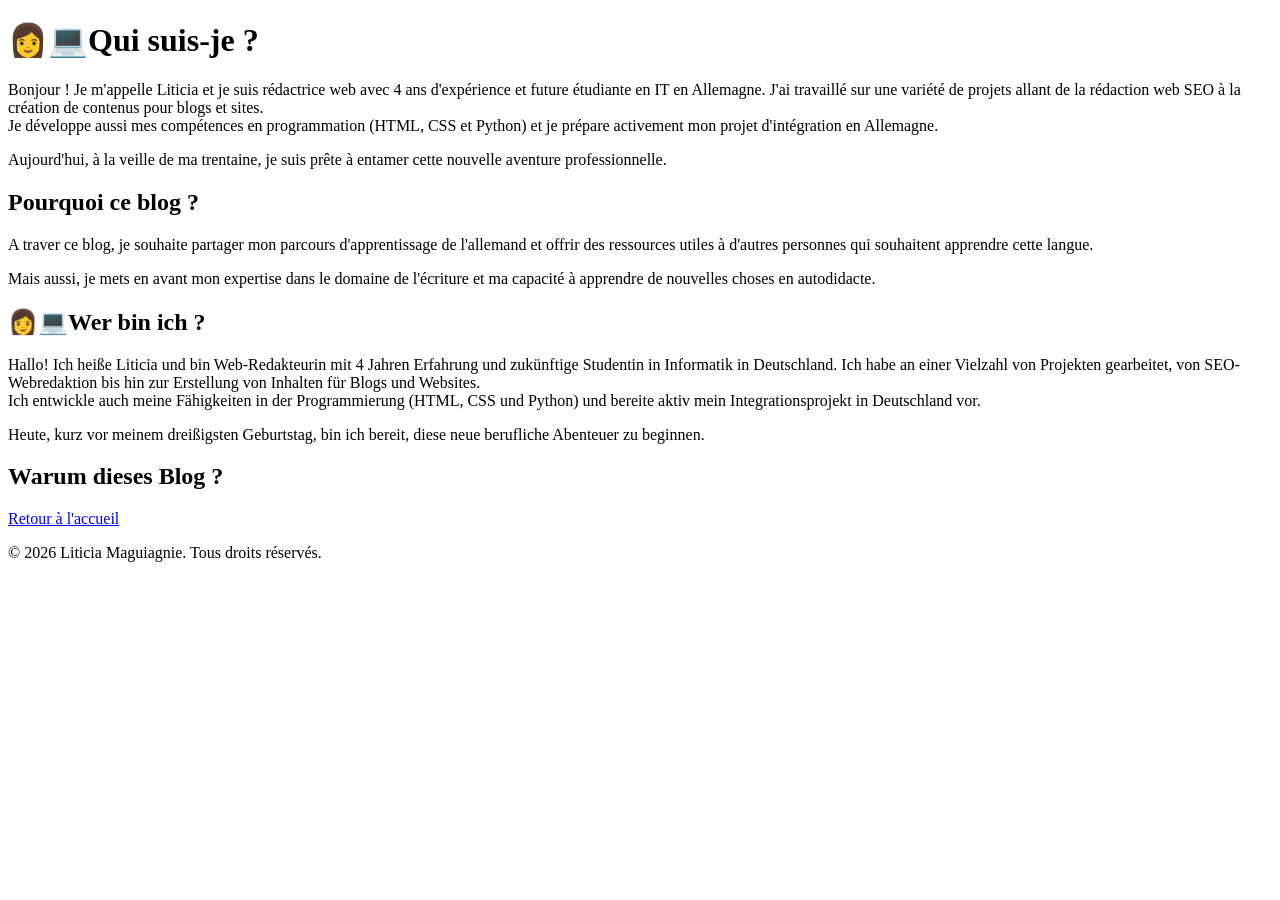
==== about.html @ 0987c47e "Add files via upload" ====
<!DOCTYPE html>
<html lang="fr">
<head>
    <meta charset="UTF-8">
    <meta name="viewport" content="width=device-width, initial-scale=1.0">
    <title>À Propos</title> 
    <meta name="description" content="Découvrez qui je suis, mon parcours et les raisons qui m'ont poussé à créer ce blog pour partager mon expérience d'apprentissage de l'allemand et mes compétences en rédaction web.">
    <link rel="stylesheet" href="style/style.css">
</head>
<body>
    <div class="section-fr">
    <h1>👩💻Qui suis-je ?</h1>
    <p>Bonjour ! Je m'appelle Liticia et je suis rédactrice web avec 4 ans d'expérience et future étudiante en IT en Allemagne. 
        J'ai travaillé sur une variété de projets allant de la rédaction web SEO à la création de contenus pour blogs et sites.<br>
    Je développe aussi mes compétences en programmation (HTML, CSS et Python) et je prépare activement mon projet d'intégration en Allemagne.</p>
    <p>Aujourd'hui, à la veille de ma trentaine, je suis prête à entamer cette nouvelle aventure professionnelle.</p>
    <h2>Pourquoi ce blog ?</h2>
    <p>A traver ce blog, je souhaite partager mon parcours d'apprentissage de l'allemand et offrir des ressources utiles à d'autres personnes qui souhaitent apprendre cette langue.</p>
    <p>Mais aussi, je mets en avant mon expertise dans le domaine de l'écriture et ma capacité à apprendre de nouvelles choses en autodidacte.</p>
    </div>
    <div class="section-de">
    <h2>👩💻Wer bin ich ?</h2>
    <p>Hallo! Ich heiße Liticia und bin Web-Redakteurin mit 4 Jahren Erfahrung und zukünftige Studentin in Informatik in Deutschland. 
        Ich habe an einer Vielzahl von Projekten gearbeitet, von SEO-Webredaktion bis hin zur Erstellung von Inhalten für Blogs und Websites.<br>
    Ich entwickle auch meine Fähigkeiten in der Programmierung (HTML, CSS und Python) und bereite aktiv mein Integrationsprojekt in Deutschland vor.</p>
    <p>Heute, kurz vor meinem dreißigsten Geburtstag, bin ich bereit, diese neue berufliche Abenteuer zu beginnen.</p>
    <h2>Warum dieses Blog ?</h2>
    </div>
    <a href="index.html">Retour à l'accueil</a>
    <footer>
        <p>&copy; 2026 Liticia Maguiagnie. Tous droits réservés.</p>
    </footer>
</body>
</html>
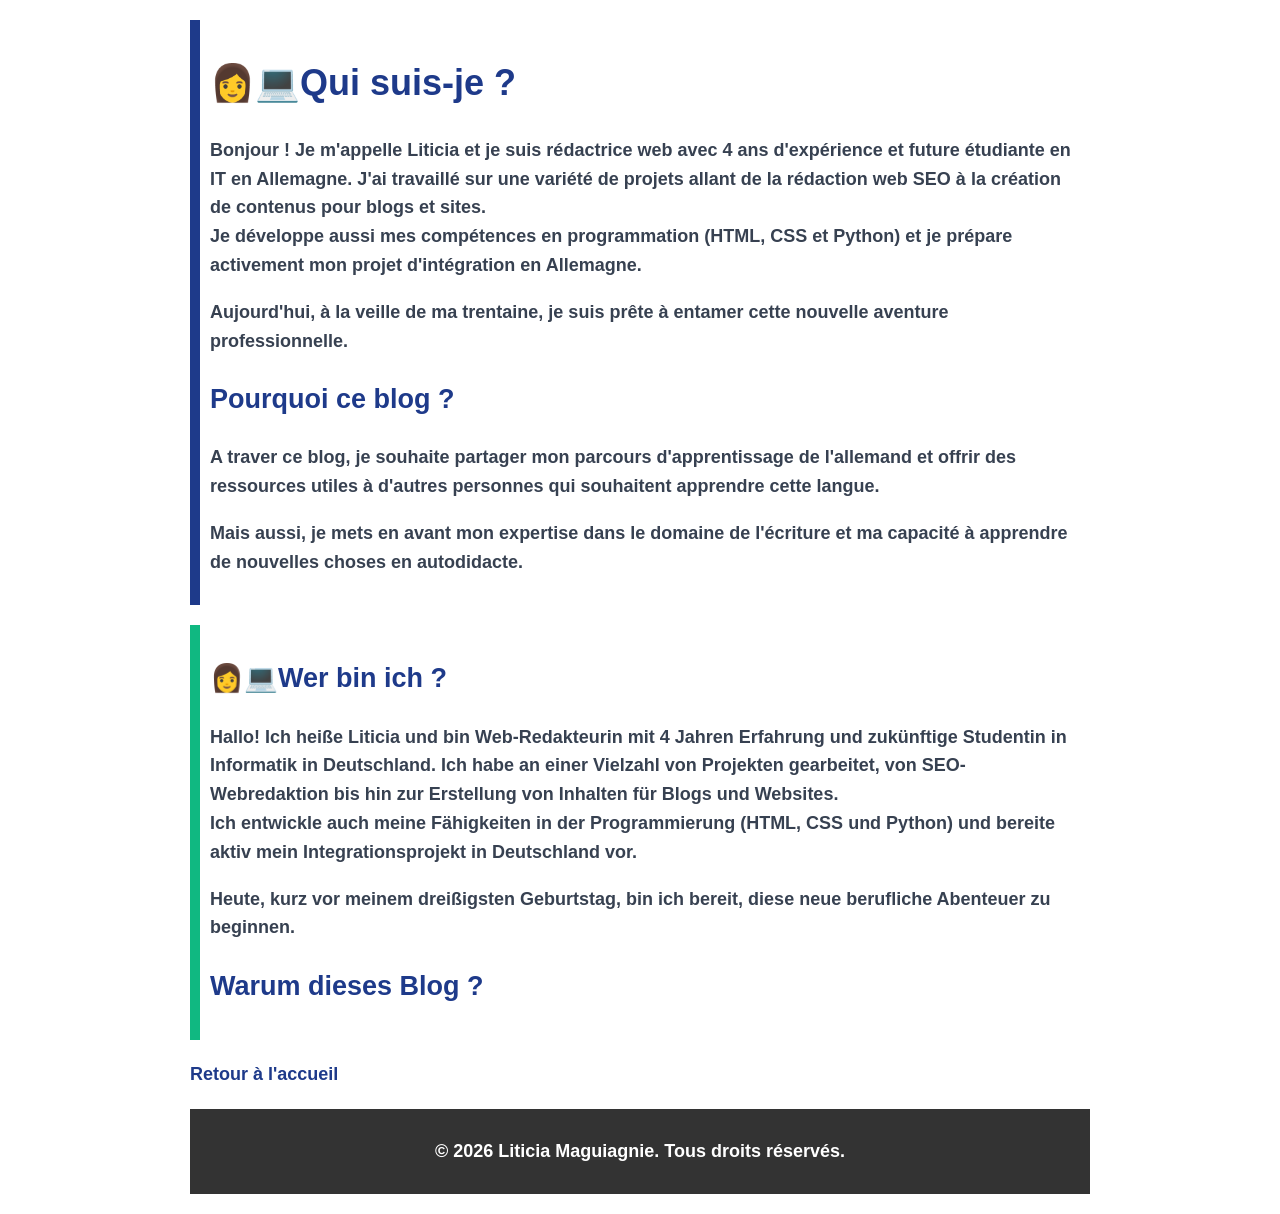
==== commit bccf316d: "Fix HTML structure and update stylesheet link" ====
--- a/about.html
+++ b/about.html
@@ -5,7 +5,7 @@
     <meta name="viewport" content="width=device-width, initial-scale=1.0">
     <title>À Propos</title> 
     <meta name="description" content="Découvrez qui je suis, mon parcours et les raisons qui m'ont poussé à créer ce blog pour partager mon expérience d'apprentissage de l'allemand et mes compétences en rédaction web.">
-    <link rel="stylesheet" href="style/style.css">
+    <link rel="stylesheet" href="style.css">
 </head>
 <body>
     <div class="section-fr">
@@ -31,4 +31,4 @@
         <p>&copy; 2026 Liticia Maguiagnie. Tous droits réservés.</p>
     </footer>
 </body>
-</html>+</html>
--- a/style.css
+++ b/style.css
@@ -0,0 +1,137 @@
+body{
+    font-family: Arial, Helvetica, sans-serif; 
+    background-color: var(--gris-fond); 
+    color: var(--gris-text);
+    font-weight: bold; 
+    text-align: left; 
+    line-height: 1.6; 
+    font-size: 18px;
+    margin: auto; 
+    padding: 20px;
+    max-width: 900px;
+}
+h1, h2{
+    color: var(--bleu-principal);
+}
+h3{
+    color: var(--orange-accent);
+}
+form{
+    margin-top: 500px;
+}
+input[type="text"]{
+    padding: 8px; 
+    width: 100%; 
+    border: 1px solid #ccc; 
+    border-radius: 4px; 
+    margin-top: 5px;
+}
+label{
+    display: block; 
+    margin-top: 15px; 
+    font-size: 18px;
+}
+input, textarea{
+    width: 100%; 
+    padding: 8px; 
+    border: 1px solid #ccc; 
+    border-radius: 4px; 
+    margin-top: 5px;
+}
+button{
+    background-color: #4CAF50; 
+    color: white; 
+    padding: 10px 20px; 
+    border: none; 
+    border-radius: 4px; 
+    cursor: pointer; 
+    margin-top: 15px;
+}
+:root {
+    --bleu-principal: #1e3a8a;
+    --vert-secondaire: #10b881;
+    --background-color: #f9fafb;
+    --gris-text: #374151;
+    --orange-accent: #f59e0b;
+}
+a{
+    color: var(--bleu-principal);
+    text-decoration: none;
+}
+a:hover{
+    color: var(--orange-accent);
+}
+.section-fr {
+    border-left: 10px solid var(--bleu-principal);
+    padding: 10px;
+    margin-bottom: 20px;
+    background-color: white;
+}
+.section-de {
+    border-left: 10px solid var(--vert-secondaire);
+    padding: 10px;
+    margin-bottom: 20px;
+    background-color: white;
+}
+nav{
+    background-color: #333;
+    padding: 10px;
+}
+nav a{
+color: white;
+text-decoration: none;
+margin-right: 15px;
+font-weight: bold;
+}
+nav a:hover{
+color: #f59e0b;
+}
+main{
+    max-width: 900px;
+    margin: auto;
+    padding: 20px;
+}
+.resume-de{
+    background-color: #e6fffa;
+    border: 2px solid #10b981;
+    padding: 15px;
+    border-radius: 10px;
+    margin-top: 20px 0;
+    font-size: italic;
+}
+.subtitle{
+    font-size: 20px;
+    color: #555;
+    margin-top: -10px;
+    margin-bottom: 20px;
+}
+.article-image{
+    max-width: 100%;
+    height: auto;
+    margin: 20px 0;
+    border-radius: 8px;
+}
+.blog-image{
+    max-width: 100%;
+    height: auto;
+    margin: 20px 0;
+    border-radius: 8px;
+}
+footer{
+    background-color: #333;
+    color: white;
+    text-align: center;
+    padding: 10px 0;
+    margin-top: 20px;
+}
+.service-card{
+    background-color: #fafafa;
+    border: 1px solid #ccc;
+    border-radius: 8px;
+    padding: 15px;
+    margin-bottom: 15px;
+}
+.img {
+    max-width: 100%;
+    height: auto;
+}
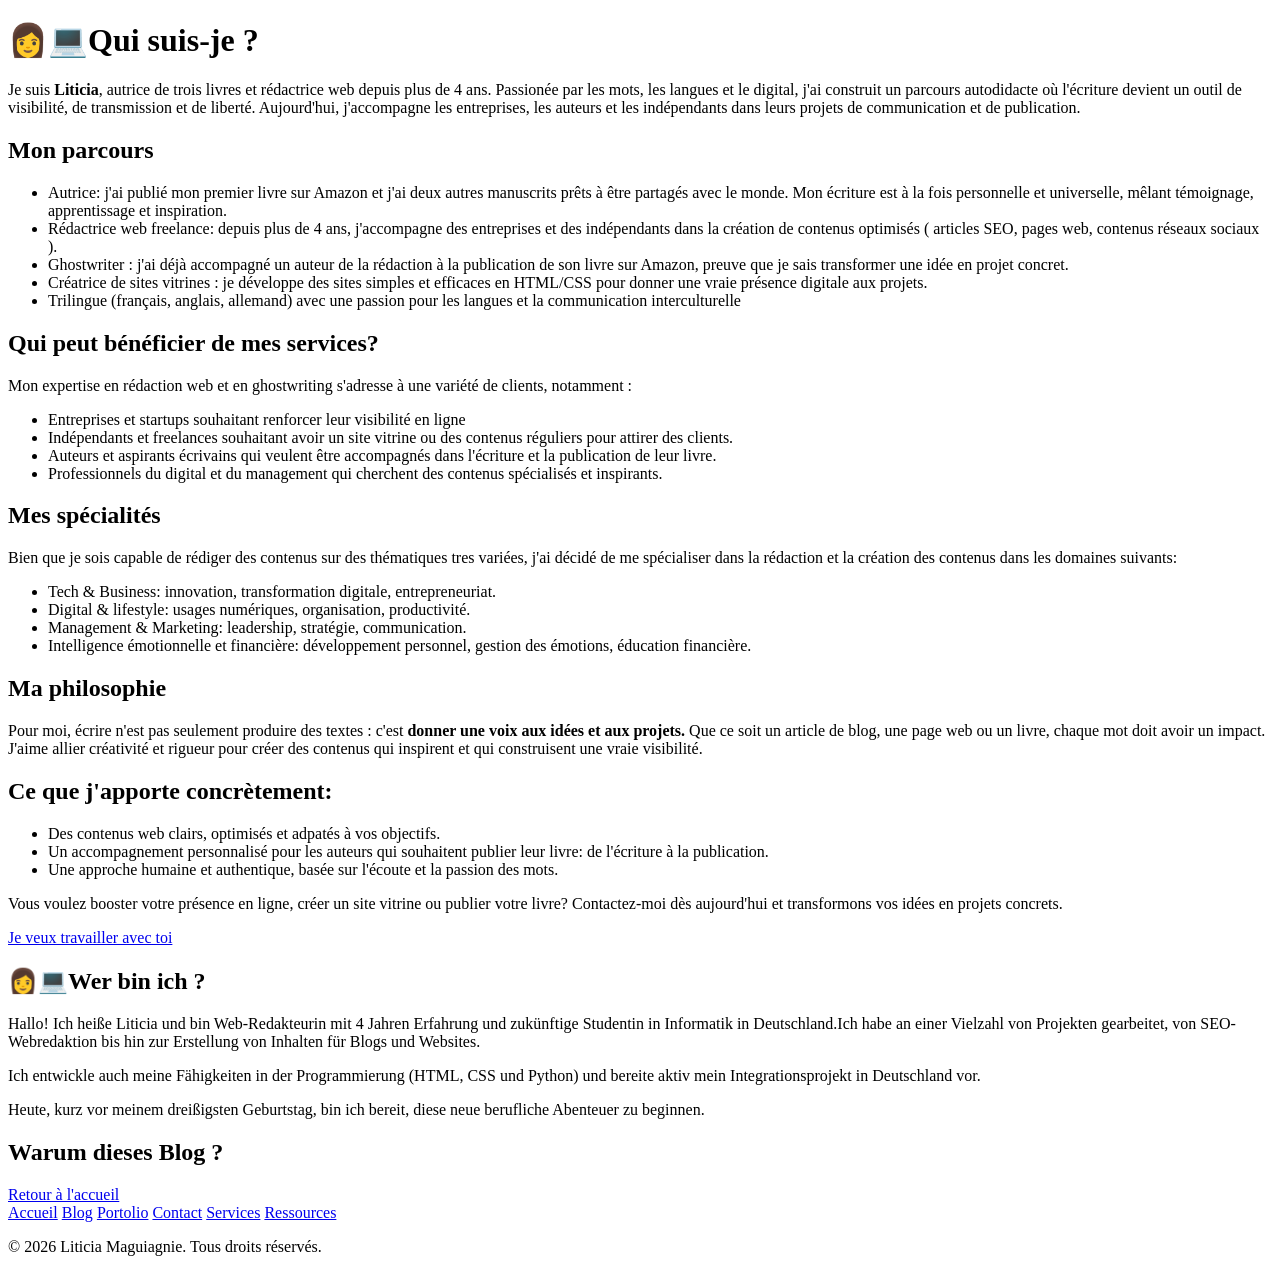
==== commit 149d06e7: "Add files via upload" ====
--- a/about.html
+++ b/about.html
@@ -5,30 +5,67 @@
     <meta name="viewport" content="width=device-width, initial-scale=1.0">
     <title>À Propos</title> 
     <meta name="description" content="Découvrez qui je suis, mon parcours et les raisons qui m'ont poussé à créer ce blog pour partager mon expérience d'apprentissage de l'allemand et mes compétences en rédaction web.">
-    <link rel="stylesheet" href="style.css">
+    <link rel="stylesheet" href="style/style.css">
 </head>
 <body>
     <div class="section-fr">
     <h1>👩💻Qui suis-je ?</h1>
-    <p>Bonjour ! Je m'appelle Liticia et je suis rédactrice web avec 4 ans d'expérience et future étudiante en IT en Allemagne. 
-        J'ai travaillé sur une variété de projets allant de la rédaction web SEO à la création de contenus pour blogs et sites.<br>
-    Je développe aussi mes compétences en programmation (HTML, CSS et Python) et je prépare activement mon projet d'intégration en Allemagne.</p>
-    <p>Aujourd'hui, à la veille de ma trentaine, je suis prête à entamer cette nouvelle aventure professionnelle.</p>
-    <h2>Pourquoi ce blog ?</h2>
-    <p>A traver ce blog, je souhaite partager mon parcours d'apprentissage de l'allemand et offrir des ressources utiles à d'autres personnes qui souhaitent apprendre cette langue.</p>
-    <p>Mais aussi, je mets en avant mon expertise dans le domaine de l'écriture et ma capacité à apprendre de nouvelles choses en autodidacte.</p>
+    <p>Je suis <b>Liticia</b>, autrice de trois livres et rédactrice web depuis plus de 4 ans. Passionée par les mots, les langues et le digital, j'ai construit un parcours autodidacte où l'écriture devient un outil de visibilité, de transmission et de liberté. Aujourd'hui, j'accompagne les entreprises, les auteurs et les indépendants dans leurs projets de communication et de publication.</p>
+    <h2>Mon parcours</h2>
+    <ul>
+        <li>Autrice: j'ai publié mon premier livre sur Amazon et j'ai deux autres manuscrits prêts à être partagés avec le monde. Mon écriture est à la fois personnelle et universelle, mêlant témoignage, apprentissage et inspiration.</li>
+        <li>Rédactrice web freelance: depuis plus de 4 ans, j'accompagne des entreprises et des indépendants dans la création de contenus optimisés ( articles SEO, pages web, contenus réseaux sociaux ).</li>
+        <li>Ghostwriter : j'ai déjà accompagné un auteur de la rédaction à la publication de son livre sur Amazon, preuve que je sais transformer une idée en projet concret.</li>
+        <li>Créatrice de sites vitrines : je développe des sites simples et efficaces en HTML/CSS pour donner une vraie présence digitale aux projets.</li>
+        <li>Trilingue (français, anglais, allemand) avec une passion pour les langues et la communication interculturelle</li>
+    </ul>
+    <h2>Qui peut bénéficier de mes services?</h2>
+    <p>Mon expertise en rédaction web et en ghostwriting s'adresse à une variété de clients, notamment :</p>
+    <ul>
+        <li>Entreprises et startups souhaitant renforcer leur visibilité en ligne</li>
+        <li>Indépendants et freelances souhaitant avoir un site vitrine ou des contenus réguliers pour attirer des clients.</li>
+        <li>Auteurs et aspirants écrivains qui veulent être accompagnés dans l'écriture et la publication de leur livre.</li>
+        <li>Professionnels du digital et du management qui cherchent des contenus spécialisés et inspirants.</li>
+    </ul>
+    <h2>Mes spécialités</h2>
+    <p>Bien que je sois capable de rédiger des contenus sur des thématiques tres variées, j'ai décidé de me spécialiser dans la rédaction et la création des contenus dans les domaines suivants:</p>
+    <ul>
+        <li>Tech & Business: innovation, transformation digitale, entrepreneuriat.</li>
+        <li>Digital & lifestyle: usages numériques, organisation, productivité.</li>
+        <li>Management & Marketing: leadership, stratégie, communication.</li>
+        <li>Intelligence émotionnelle et financière: développement personnel, gestion des émotions, éducation financière.</li>
+    </ul>
+    <h2>Ma philosophie</h2>
+    <p>Pour moi, écrire n'est pas seulement produire des textes : c'est <b>donner une voix aux idées et aux projets.</b> Que ce soit un article de blog, une page web ou un livre, chaque mot doit avoir un impact. J'aime allier créativité et rigueur pour créer des contenus qui inspirent et qui construisent une vraie visibilité.</p>
+    <h2>Ce que j'apporte concrètement:</h2>
+    <ul>
+        <li>Des contenus web clairs, optimisés et adpatés à vos objectifs.</li>
+        <li>Un accompagnement personnalisé pour les auteurs qui souhaitent publier leur livre: de l'écriture à la publication.</li>
+        <li>Une approche humaine et authentique, basée sur l'écoute et la passion des mots.</li>
+    </ul>
+    
+    <p>Vous voulez booster votre présence en ligne, créer un site vitrine ou publier votre livre? Contactez-moi dès aujourd'hui et transformons vos idées en projets concrets.</p>
+    <p><a href="contact.html">Je veux travailler avec toi</a></p>
     </div>
     <div class="section-de">
     <h2>👩💻Wer bin ich ?</h2>
-    <p>Hallo! Ich heiße Liticia und bin Web-Redakteurin mit 4 Jahren Erfahrung und zukünftige Studentin in Informatik in Deutschland. 
-        Ich habe an einer Vielzahl von Projekten gearbeitet, von SEO-Webredaktion bis hin zur Erstellung von Inhalten für Blogs und Websites.<br>
-    Ich entwickle auch meine Fähigkeiten in der Programmierung (HTML, CSS und Python) und bereite aktiv mein Integrationsprojekt in Deutschland vor.</p>
+    <p>Hallo! Ich heiße Liticia und bin Web-Redakteurin mit 4 Jahren Erfahrung und zukünftige Studentin in Informatik in Deutschland.</ 
+    <p>Ich habe an einer Vielzahl von Projekten gearbeitet, von SEO-Webredaktion bis hin zur Erstellung von Inhalten für Blogs und Websites.<br>
+    <p>Ich entwickle auch meine Fähigkeiten in der Programmierung (HTML, CSS und Python) und bereite aktiv mein Integrationsprojekt in Deutschland vor.</p>
     <p>Heute, kurz vor meinem dreißigsten Geburtstag, bin ich bereit, diese neue berufliche Abenteuer zu beginnen.</p>
     <h2>Warum dieses Blog ?</h2>
     </div>
     <a href="index.html">Retour à l'accueil</a>
     <footer>
+        <nav>
+            <a href="index.html">Accueil</a>
+            <a href="blog.html">Blog</a>
+            <a href="portfolio.html">Portolio</a>
+            <a href="contact.html">Contact</a>
+            <a href="services.html">Services</a>
+            <a href="ressources.html">Ressources</a>
+        </nav>
         <p>&copy; 2026 Liticia Maguiagnie. Tous droits réservés.</p>
     </footer>
 </body>
-</html>
+</html>
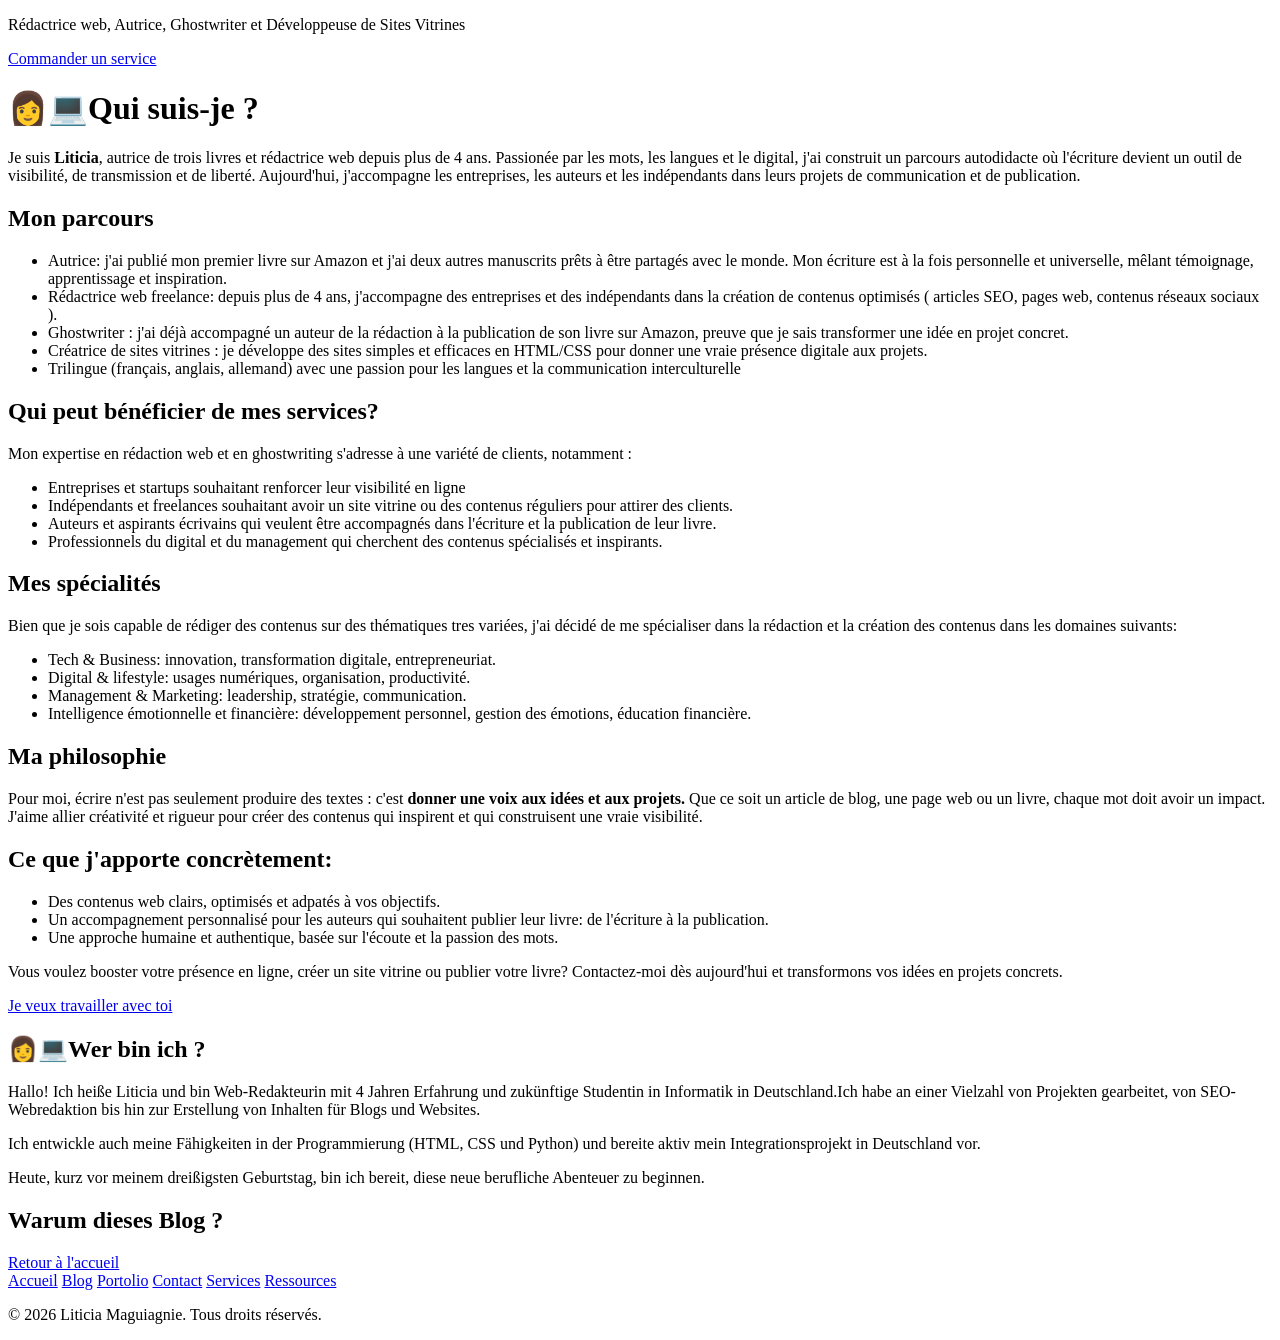
==== commit ad1a9e47: "Add files via upload" ====
--- a/about.html
+++ b/about.html
@@ -8,6 +8,12 @@
     <link rel="stylesheet" href="style/style.css">
 </head>
 <body>
+    <header class="hero">
+        <div class="overlay">
+            <p>Rédactrice web, Autrice, Ghostwriter et Développeuse de Sites Vitrines</p>
+            <a href="wa.me/22232097727" class="cta-button" target="_blank">Commander un service</a>
+        </div>
+    </header>
     <div class="section-fr">
     <h1>👩💻Qui suis-je ?</h1>
     <p>Je suis <b>Liticia</b>, autrice de trois livres et rédactrice web depuis plus de 4 ans. Passionée par les mots, les langues et le digital, j'ai construit un parcours autodidacte où l'écriture devient un outil de visibilité, de transmission et de liberté. Aujourd'hui, j'accompagne les entreprises, les auteurs et les indépendants dans leurs projets de communication et de publication.</p>
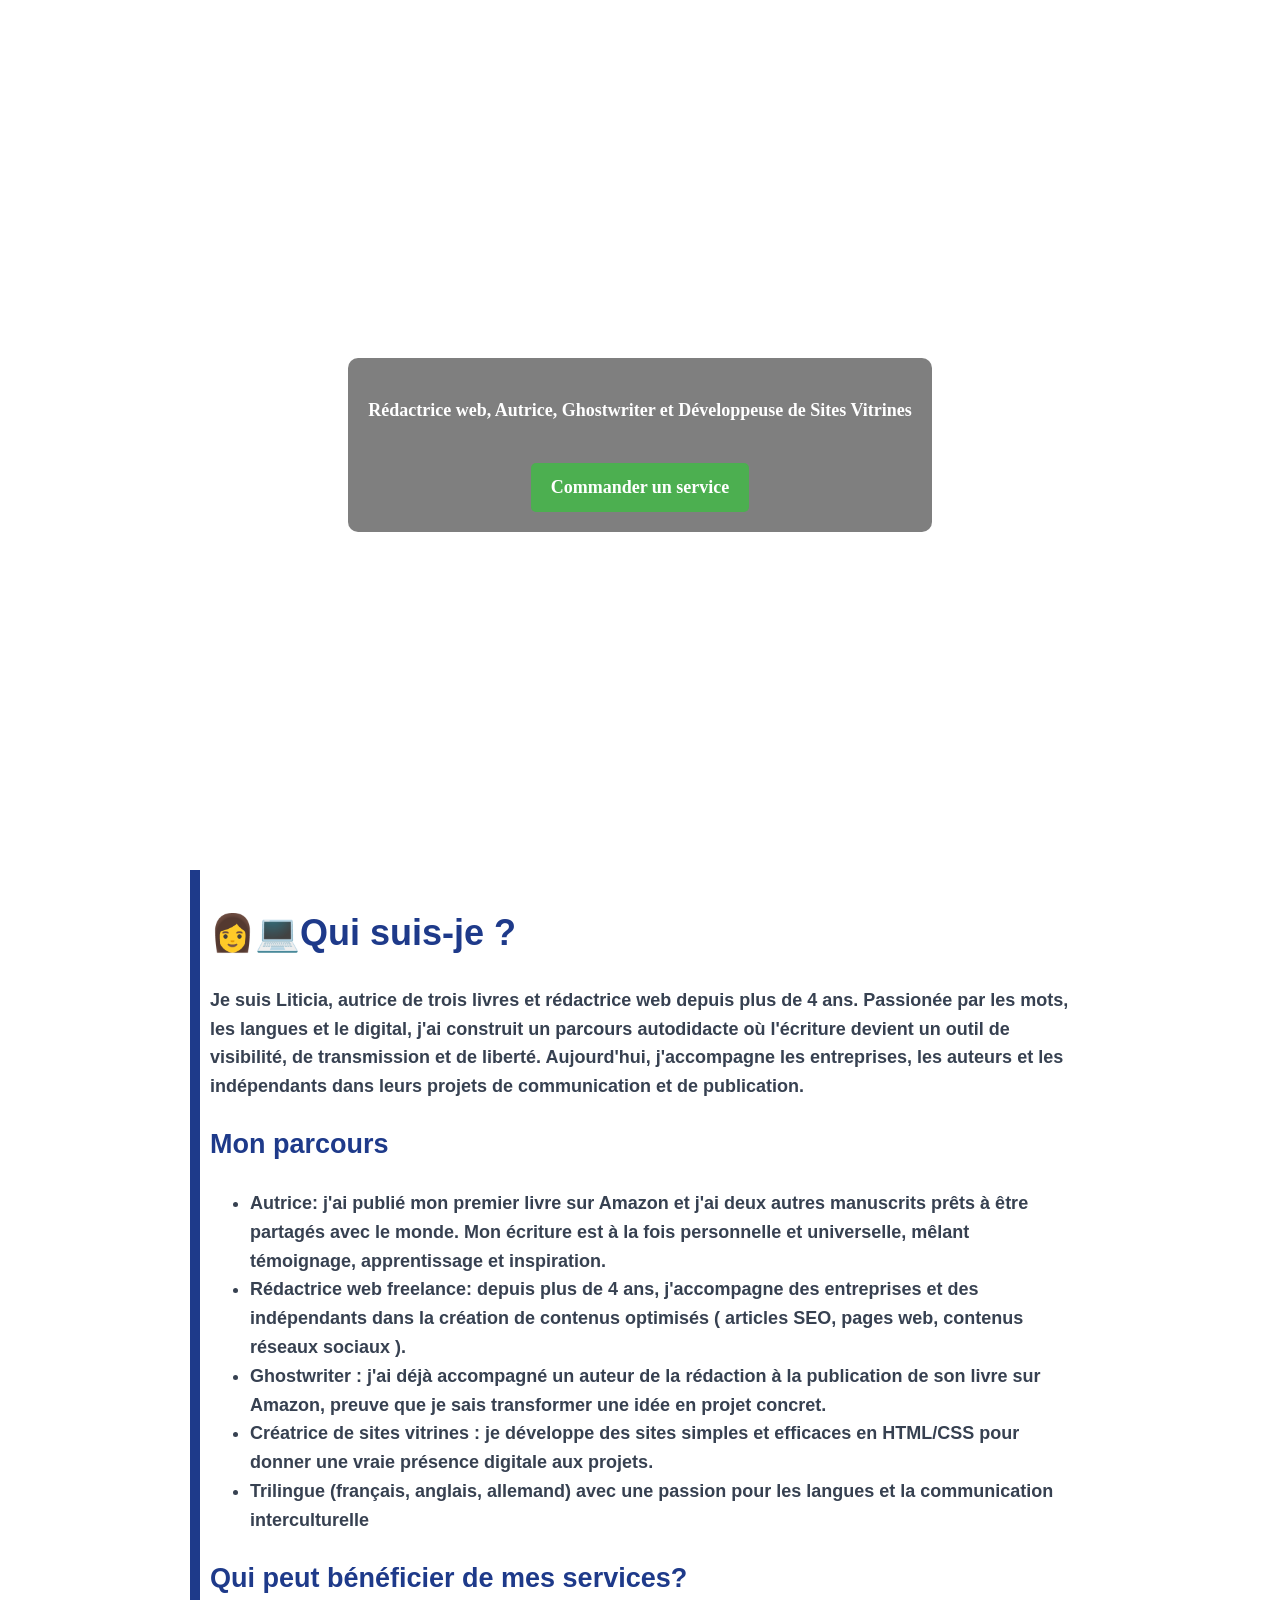
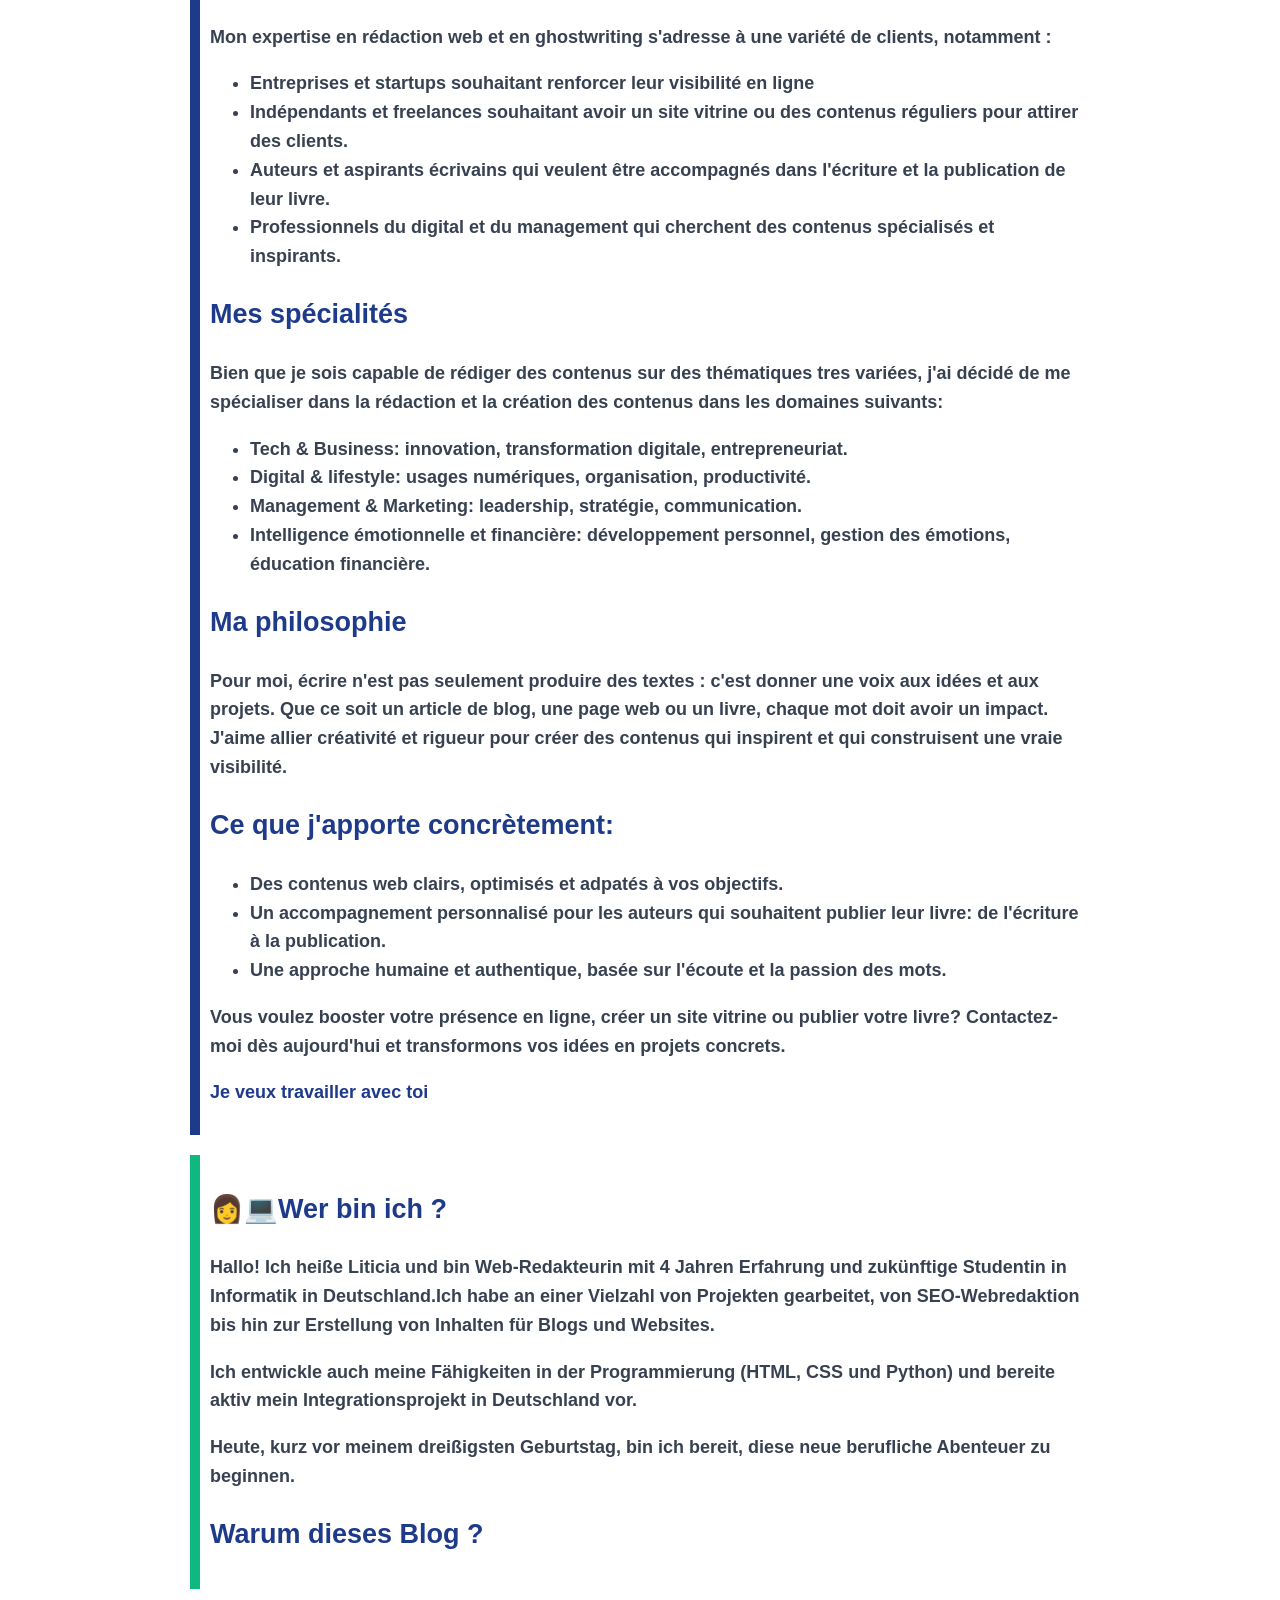
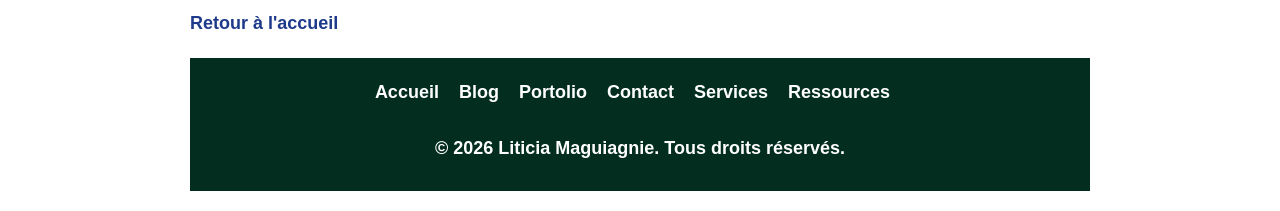
==== commit 7c990ff3: "Update about.html" ====
--- a/about.html
+++ b/about.html
@@ -5,7 +5,7 @@
     <meta name="viewport" content="width=device-width, initial-scale=1.0">
     <title>À Propos</title> 
     <meta name="description" content="Découvrez qui je suis, mon parcours et les raisons qui m'ont poussé à créer ce blog pour partager mon expérience d'apprentissage de l'allemand et mes compétences en rédaction web.">
-    <link rel="stylesheet" href="style/style.css">
+    <link rel="stylesheet" href="style.css">
 </head>
 <body>
     <header class="hero">
@@ -74,4 +74,4 @@
         <p>&copy; 2026 Liticia Maguiagnie. Tous droits réservés.</p>
     </footer>
 </body>
-</html>+</html>
--- a/style.css
+++ b/style.css
@@ -0,0 +1,219 @@
+body{
+    font-family: Arial, Helvetica, sans-serif; 
+    background-color: var(--gris-fond); 
+    color: var(--gris-text);
+    font-weight: bold; 
+    text-align: left; 
+    line-height: 1.6; 
+    font-size: 18px;
+    margin: auto; 
+    padding: 20px;
+    max-width: 900px;
+}
+h1, h2{
+    color: var(--bleu-principal);
+}
+h3{
+    color: var(--orange-accent);
+}
+form{
+    margin-top: 500px;
+}
+input[type="text"]{
+    padding: 8px; 
+    width: 100%; 
+    border: 1px solid #ccc; 
+    border-radius: 4px; 
+    margin-top: 5px;
+}
+label{
+    display: block; 
+    margin-top: 15px; 
+    font-size: 18px;
+}
+input, textarea{
+    width: 100%; 
+    padding: 8px; 
+    border: 1px solid #ccc; 
+    border-radius: 4px; 
+    margin-top: 5px;
+}
+button{
+    background-color: #4CAF50; 
+    color: white; 
+    padding: 10px 20px; 
+    border: none; 
+    border-radius: 4px; 
+    cursor: pointer; 
+    margin-top: 15px;
+}
+:root {
+    --bleu-principal: #1e3a8a;
+    --vert-secondaire: #10b881;
+    --background-color: #f9fafb;
+    --gris-text: #374151;
+    --orange-accent: #f59e0b;
+}
+a{
+    color: var(--bleu-principal);
+    text-decoration: none;
+}
+a:hover{
+    color: var(--orange-accent);
+}
+.section-fr {
+    border-left: 10px solid var(--bleu-principal);
+    padding: 10px;
+    margin-bottom: 20px;
+    background-color: white;
+}
+.section-de {
+    border-left: 10px solid var(--vert-secondaire);
+    padding: 10px;
+    margin-bottom: 20px;
+    background-color: white;
+}
+nav{
+    background-color: #022d1f;
+    padding: 10px;
+}
+nav a{
+color: white;
+text-decoration: none;
+margin-right: 15px;
+font-weight: bold;
+}
+nav a:hover{
+color: #f59e0b;
+}
+main{
+    max-width: 900px;
+    margin: auto;
+    padding: 20px;
+}
+.resume-de{
+    background-color: #e6fffa;
+    border: 2px solid #10b981;
+    padding: 15px;
+    border-radius: 10px;
+    margin-top: 20px 0;
+    font-size: italic;
+}
+.subtitle{
+    font-size: 20px;
+    color: #555;
+    margin-top: -10px;
+    margin-bottom: 20px;
+}
+.article-image{
+    max-width: 100%;
+    height: auto;
+    margin: 20px 0;
+    border-radius: 8px;
+}
+.blog-image{
+    max-width: 100%;
+    height: auto;
+    margin: 20px 0;
+    border-radius: 8px;
+}
+footer{
+    background-color: #022d1f;
+    color: white;
+    text-align: center;
+    padding: 10px 0;
+    margin-top: 20px;
+}
+.service-card{
+    background-color: #fafafa;
+    border: 1px solid #ccc;
+    border-radius: 8px;
+    padding: 15px;
+    margin-bottom: 15px;
+}
+.img {
+    max-width: 100%;
+    height: auto;
+}
+.service-image {
+    max-width: 100%;
+    height: auto;
+    margin-top: 15px;
+    border-radius: 8px;
+}
+.index-image {
+    max-width: 100%;
+    height: auto;
+    margin-top: 15px;
+    border-radius: 8px;
+}
+carousel {
+    display: flex;
+    overflow-x: auto;
+    text-align: center;
+    line-height: 1.6;
+    scroll-snap-type: x mandatory;
+}
+ul li img {
+    max-width: 100%;
+    height: auto;
+    display: block;
+    margin-top: 10px;
+    border-radius: 10px;
+}
+i {
+    font-style: italic;
+    color: #034d34;
+}
+.share-box {
+    margin-top: 30px;
+    padding: 15px;
+    border-top: 2px solid #eee;
+}
+.share-box a, .share-box {
+    padding: 8px 12px;
+    border-radius: 5px;
+    margin-top: 20px;
+    background-color: #2196f3;
+    color: white;
+    text-decoration: none;
+    border: none;
+    cursor: pointer;
+    display: block;
+}
+.share-box a:hover, .share-box button:hover {
+    background-color: #1565c0;
+}
+.hero {
+    position: relative;
+    background-image: url('../images/Liticia-Maguiagnie.png');
+    background-size: cover;
+    background-position: center;
+    background-repeat: no-repeat;
+    height: 90vh;
+    display: flex;
+    align-items: center;
+    justify-content: center;
+}
+.overlay {
+    background-color: rgba(0, 0, 0, 0.5);
+    color: white;
+    padding: 20px;
+    text-align: center;
+    border-radius: 10px;
+}
+.cta-button {
+    display: inline-block;
+    margin-top: 20px;
+    padding: 10px 20px;
+    background-color: #4CAF50;
+    color: white;
+    text-decoration: none;
+    border-radius: 5px;
+}
+header {
+    color: white;
+    padding: 20px;
+    text-align: center;
+    font-family: Georgia, 'Times New Roman', Times, serif;
+}
